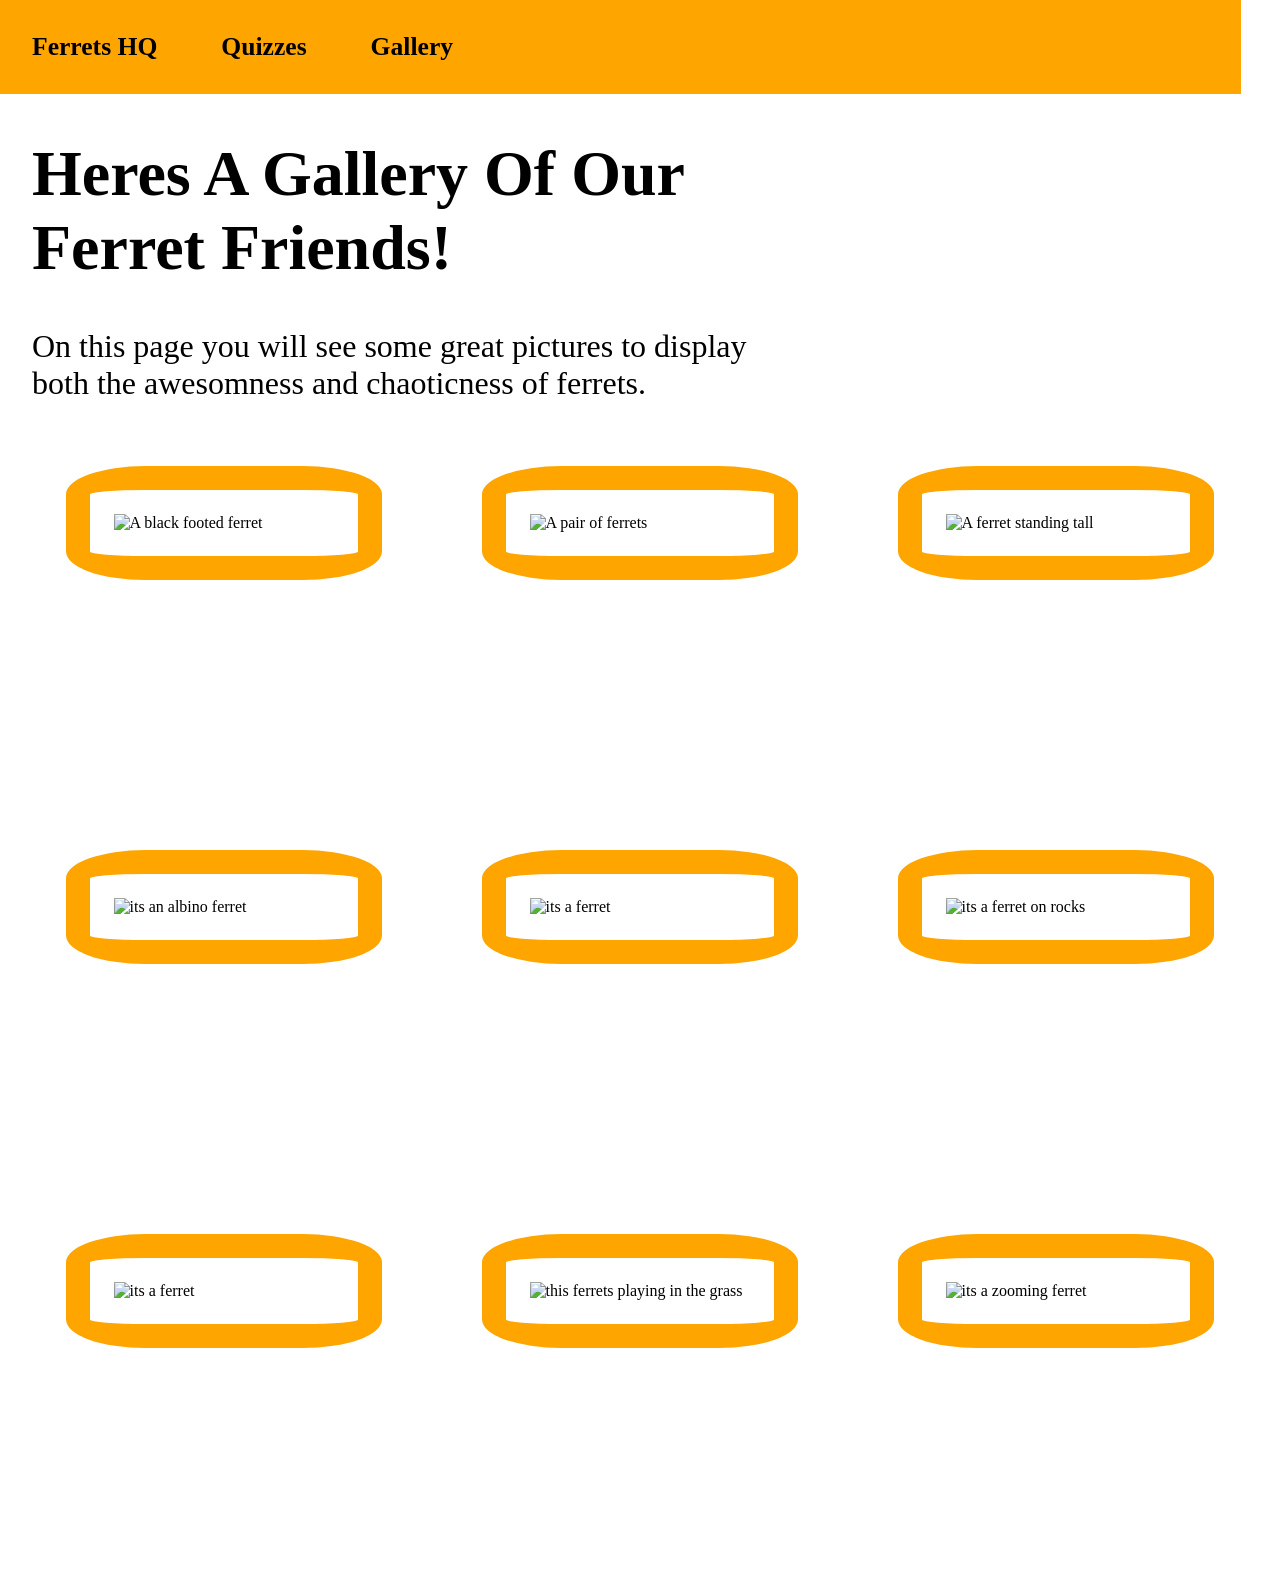
==== Gallery.html @ d1658bab "Add files via upload" ====
<!DOCTYPE html>
<html>

<head>
    <link rel="stylesheet" href="Web Design.css">
    <meta name="viewport" content="width=device-width, initial-scale=1.0">
    <title>Ferrets Gallery</title>
</head>

<body class="body-2">
    <nav class="navigation-bar">
        <ul class="tab">
            <li class="options"><a class="link" href="Opening Page.html">Ferrets HQ</a></li>
            <li class="options"><a class="link" href="Quiz.html">Quizzes</a></li>
            <li class="options"><a class="link" href="Gallery.html">Gallery</a></li>
        </ul>
    </nav>
    <div>
        <h1 class="gallery-title">Heres A Gallery Of Our Ferret Friends!</h1>
    </div>
    <div>
        <p class="gallery-exp">On this page you will see some great pictures to display both the awesomness and
            chaoticness of ferrets.
        </p>
    </div>
    <div class="gallery">
        <div><img class="gallery-ferret" src="Images/black footed ferret.jpg" alt="A black footed ferret"></div>
        <div><img class="gallery-ferret" src="Images/two ferrets.jpg" alt="A pair of ferrets"></div>
        <div><img class="gallery-ferret" src="Images/tall ferret.jpg" alt="A ferret standing tall"></div>
        <div><img class="gallery-ferret" src="Images/Gallery/albino ferret.jpg" alt="its an albino ferret"></div>
        <div><img class="gallery-ferret" src="Images/Gallery/christels ferret 2.jpg" alt="its a ferret"></div>
        <div><img class="gallery-ferret" src="Images/Gallery/ferret on rocks.jpg" alt="its a ferret on rocks"></div>
        <div><img class="gallery-ferret" src="Images/Gallery/christels ferret.jpg" alt="its a ferret"></div>
        <div><img class="gallery-ferret" src="Images/Gallery/grass ferret.jpg" alt="this ferrets playing in the grass">
        </div>
        <div><img class="gallery-ferret" src="Images/Gallery/zooming.jpg" alt="its a zooming ferret"></div>
    </div>

</body>

</html>
---- Web Design.css ----
* {
    box-sizing: border-box;
}

html {
    font-size: 16px;
}

.page-1 {
    display: grid;
    grid-template-areas:
        'navbar'
        'intro'
        'facts'
        'pictures';
}

.navbar {
    grid-area: navbar;

}

.opening {
    grid-area: intro;

}

.facts {
    grid-area: facts;

}

.images {
    grid-area: pictures;

}

@media only screen and (max-width: 600px) {
    .navbar {
        grid-area: 1;
    }

    .opening {
        grid-area: 2;
    }

    .facts {
        grid-area: 3;
    }

    .images {
        grid-area: 4;
    }

    #nav {
        width: 50rem;
    }

    #link {
        font-size: 2rem;
    }

    #link:hover {
        font-size: 2.5rem;
        background-color: #fdc153;
        max-height: 6.4rem;
    }

    #box {
        width: 50rem;
        height: 33rem;
        max-height: 40rem;
    }

    #title {
        width: 45rem;
        font-size: 4.5rem;
    }

    #support {
        width: 47rem;
        font-size: 2.5rem;
    }

    #supporter {
        width: 20rem;
        font-size: 2rem;
        border-width: 0.3rem;
    }

    #cool {
        font-size: 3.5rem;
        width: 40rem;
    }

    #reason {
        font-size: 2.2rem;
    }

    #reason:hover {
        font-size: 2.8rem;
    }

    #box-2 {
        margin: 1rem;
    }

    #ferret-2 {
        width: 34rem;
        padding: 2rem;
        border-width: 2rem;

    }

    #ferret-2:hover {
        width: 34rem;
        padding: 0 0;
    }
}


.title {
    padding-left: 1rem;
    font-size: 2.5rem;
    width: clamp(10rem, 60vw, 50rem);

}

.support {
    padding-left: 1rem;
    width: clamp(10rem, 60vw, 50rem);
    font-size: 1.45rem;

}

.supporter {
    background-color: #fdc153;
    width: clamp(10rem, 60vw, 25rem);
    border-radius: 5rem;
    font-size: 1.2rem;
    margin-bottom: 5rem;
    margin-left: 1rem;


}

.supporter:hover {
    background-color: #ffd68a;
}


body {
    width: auto;
    max-width: 100rem;
    height: auto;
    margin: 0;
    padding: 0;
}

.container-1 {
    background-color: orange;
    width: 77.55rem;
    max-width: 100rem;
    max-height: 19.5rem;
    padding-top: 0.5rem;
    padding-bottom: 1rem;
    position: relative;
    bottom: 2rem;
}

.cool {
    font-size: 2.5rem;
    padding-left: 1rem;
}

.list {
    font-size: 1.5rem;

}

.reason-1:hover {
    font-size: 2rem;
}

.reason-2:hover {
    font-size: 2rem;
}

.reason-3:hover {
    font-size: 2rem;
}

.navigation-bar {
    background-color: #ffa500;
    width: 77.55rem;
    max-width: 100rem;
    max-height: 8rem;
    z-index: 1;
    position: sticky;
    top: 0;

}

.tab {
    list-style: none;
    overflow: auto;
    padding: 0;
    margin: 0;

}

.options {
    float: left;
}

.link {
    display: block;
    color: black;
    padding: 2rem 2rem;
    text-align: center;
    text-decoration: none;
    font-weight: 800;
    font-size: 1.6rem;
}

.link:hover {
    background-color: #fdc153;
    font-size: 2rem;
    max-height: 5.8rem;
}

.container-2 {
    display: flex;
    flex-wrap: wrap;
    justify-content: space-evenly;
    margin: 2rem;

}

.ferret-2 {
    border-color: #ffa500;
    border-style: solid;
    border-radius: 25%;
    border-width: 1.5rem;
    width: 18.2rem;
    height: auto;
    margin: 0.8rem;
    padding: 0.8rem;
}

.ferret-2:hover {
    width: clamp(10rem, 23.4vw, 30rem);
    padding: 0 0;
}

.gallery-title {
    font-size: 4rem;
    width: clamp(30rem, 60vw, 60rem);
    padding-left: 2rem;
}

.gallery-exp {
    font-size: 2rem;
    width: clamp(30rem, 60vw, 60rem);
    padding-left: 2rem;
}

.gallery {

    display: grid;
    align-content: space-evenly;
    grid-template-columns: auto auto auto;
    grid-template-rows: 20rem 20rem 20rem;
    row-gap: 4rem;
    column-gap: 2rem;
    margin: 2rem;
    margin-top: 4rem;
}

.gallery-ferret {
    width: 19.8rem;
    height: auto;
    padding: 1.5rem 1.5rem;
    margin: auto;
    border-radius: 25%;
    border-width: 1.5rem;
    border-style: solid;
    border-color: #ffa500;
    display: block;
}

.gallery-ferret:hover {
    width: 19.8rem;
    padding: 0 0;
}
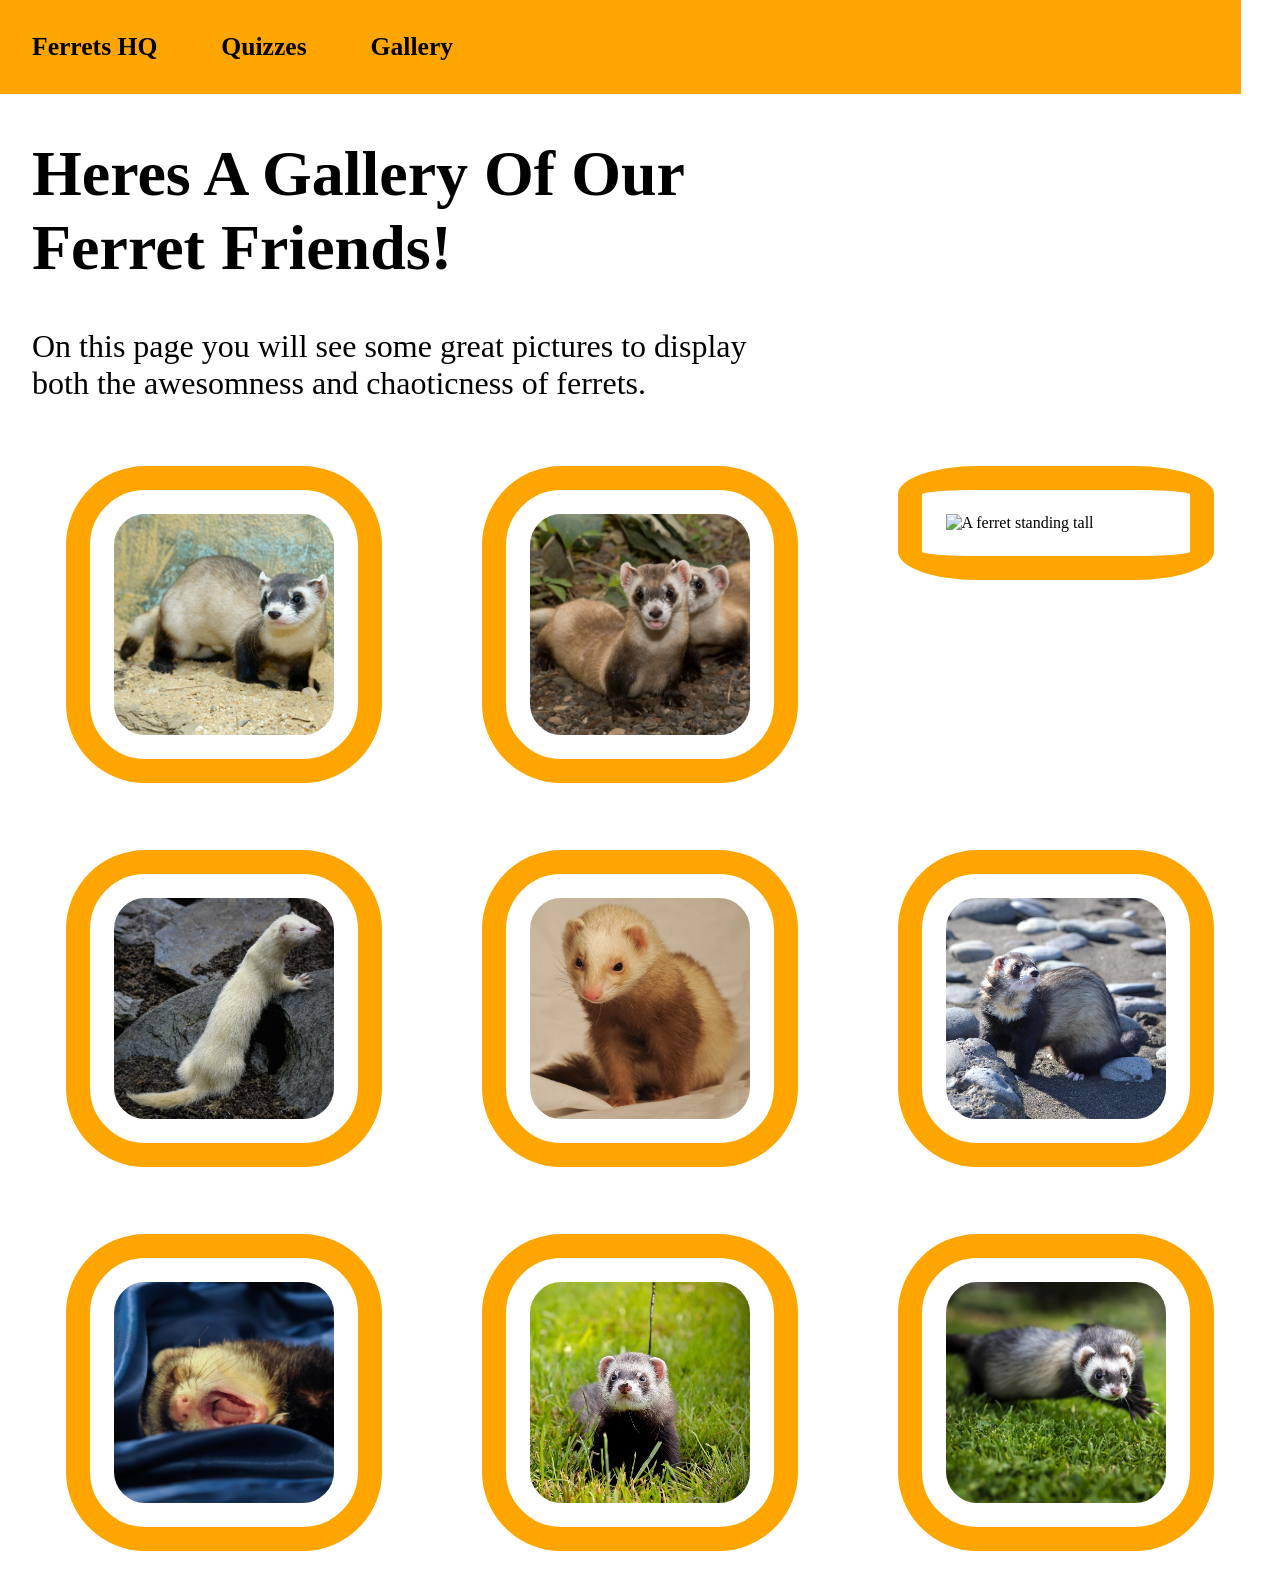
==== commit 1bbdccbf: "Update viewport meta tag in Gallery.html" ====
--- a/Gallery.html
+++ b/Gallery.html
@@ -3,7 +3,7 @@
 
 <head>
     <link rel="stylesheet" href="Web Design.css">
-    <meta name="viewport" content="width=device-width, initial-scale=1.0">
+    <meta name="viewport" content="width=device-width">
     <title>Ferrets Gallery</title>
 </head>
 
@@ -38,4 +38,4 @@
 
 </body>
 
-</html>+</html>
--- a/Web Design.css
+++ b/Web Design.css
@@ -98,7 +98,7 @@
     }
 
     #reason:hover {
-        font-size: 2.8rem;
+        font-size: 2.2rem;
     }
 
     #box-2 {
@@ -292,4 +292,4 @@
 .gallery-ferret:hover {
     width: 19.8rem;
     padding: 0 0;
-}+}
